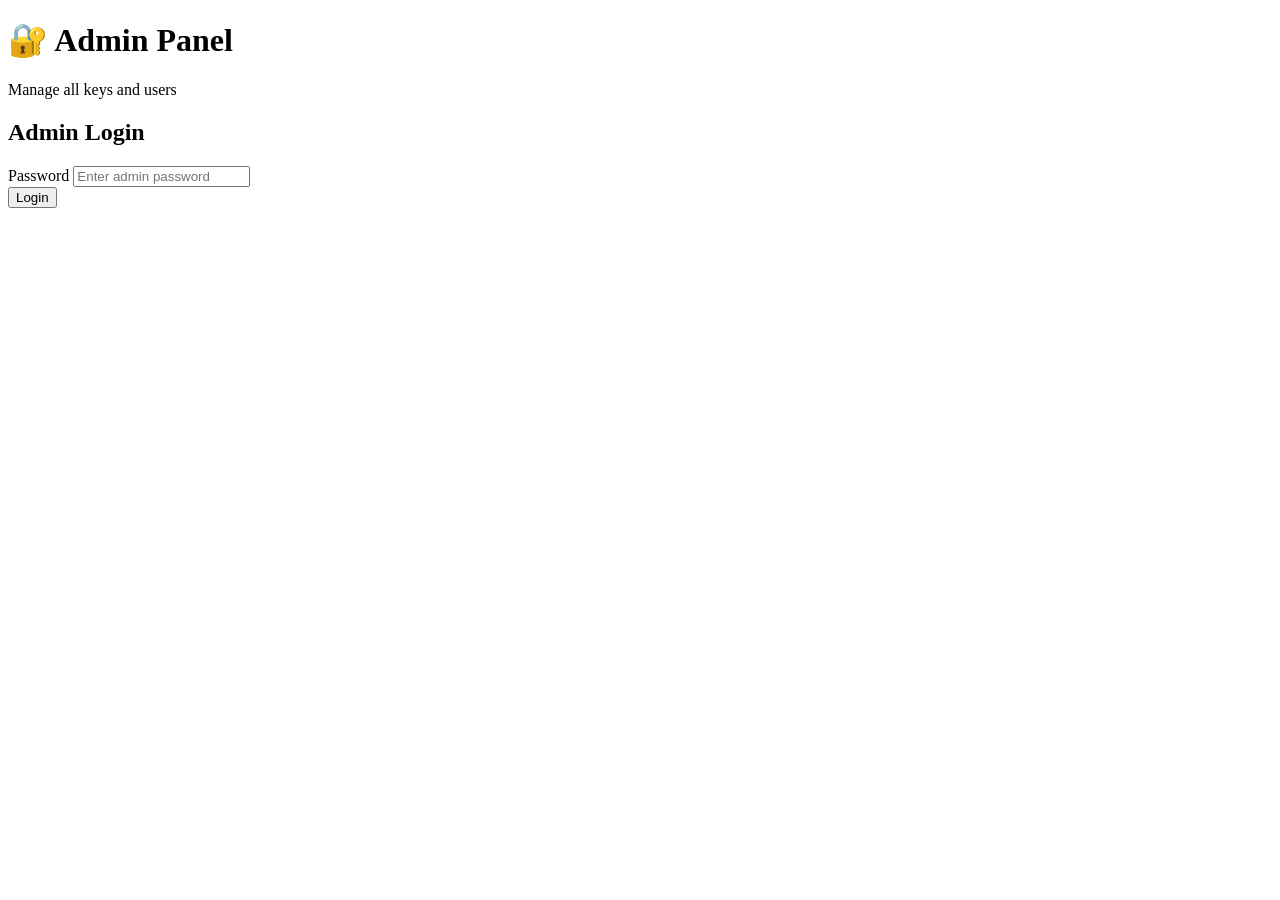
==== admin.html @ 931bccf1 "Create admin.html" ====
<!DOCTYPE html>
<html lang="en">
<head>
    <meta charset="UTF-8">
    <meta name="viewport" content="width=device-width, initial-scale=1.0">
    <title>Admin Panel - Ashot Keys</title>
    <link rel="stylesheet" href="style.css">
</head>
<body>
    <div class="container">
        <div class="header">
            <h1>🔐 Admin Panel</h1>
            <p>Manage all keys and users</p>
        </div>

        <!-- Login Form -->
        <div id="login-form" class="main-card">
            <h2>Admin Login</h2>
            <div class="form-group">
                <label>Password</label>
                <input type="password" id="admin-pass" placeholder="Enter admin password">
            </div>
            <button onclick="adminLogin()" class="btn btn-primary">Login</button>
            <div id="login-error" class="error-msg"></div>
        </div>

        <!-- Admin Panel (hidden by default) -->
        <div id="admin-panel" class="main-card" style="display:none;">
            <div class="admin-stats">
                <div class="stat-box">
                    <h3 id="stat-total">0</h3>
                    <p>Total Keys</p>
                </div>
                <div class="stat-box">
                    <h3 id="stat-active">0</h3>
                    <p>Active Keys</p>
                </div>
                <div class="stat-box">
                    <h3 id="stat-expired">0</h3>
                    <p>Expired</p>
                </div>
            </div>

            <div class="admin-actions">
                <div class="form-group">
                    <label>Bulk Generate (username prefix)</label>
                    <div style="display:flex; gap:10px;">
                        <input type="text" id="bulk-prefix" placeholder="Prefix" style="flex:1;">
                        <input type="number" id="bulk-count" value="5" min="1" max="100" style="width:80px;">
                        <input type="number" id="bulk-hours" value="24" min="1" max="8760" style="width:80px;">
                        <button onclick="bulkGenerate()" class="btn btn-primary">Generate</button>
                    </div>
                </div>
                <button onclick="exportKeys()" class="btn btn-secondary">📤 Export JSON</button>
                <button onclick="importKeys()" class="btn btn-secondary">📥 Import JSON</button>
                <button onclick="clearAllKeys()" class="btn btn-danger">🗑️ Clear All</button>
            </div>

            <div class="admin-list">
                <h3>All Keys</h3>
                <table id="admin-keys-table">
                    <thead>
                        <tr>
                            <th>Key</th>
                            <th>Username</th>
                            <th>Created</th>
                            <th>Expires</th>
                            <th>Status</th>
                            <th>Action</th>
                        </tr>
                    </thead>
                    <tbody id="admin-keys-body"></tbody>
                </table>
            </div>
        </div>
    </div>

    <script src="script.js"></script>
</body>
</html>
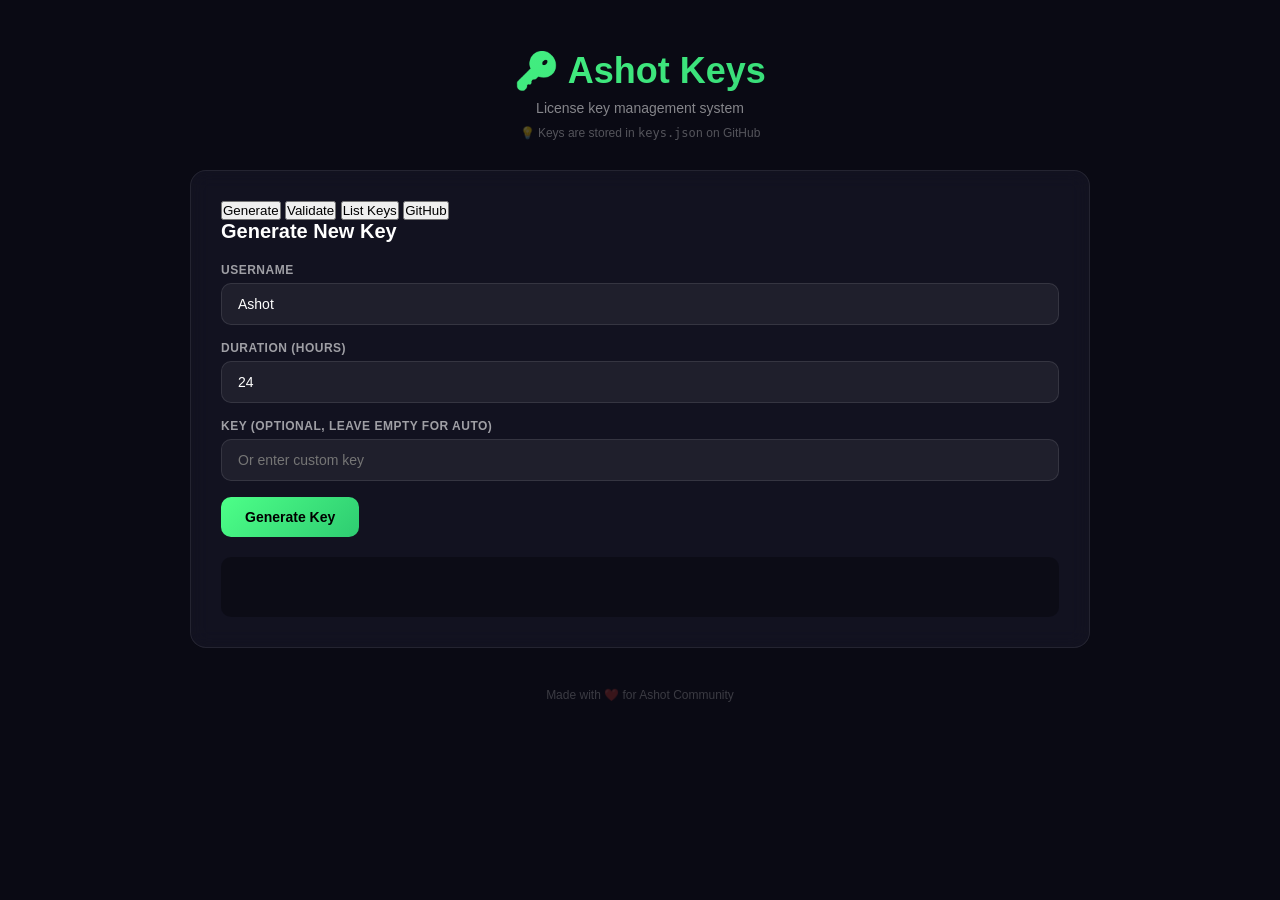
==== commit 906e18ed: "Update admin.html" ====
--- a/admin.html
+++ b/admin.html
@@ -3,75 +3,101 @@
 <head>
     <meta charset="UTF-8">
     <meta name="viewport" content="width=device-width, initial-scale=1.0">
-    <title>Admin Panel - Ashot Keys</title>
+    <title>🔑 Ashot Keys - Admin Panel</title>
     <link rel="stylesheet" href="style.css">
 </head>
 <body>
     <div class="container">
         <div class="header">
-            <h1>🔐 Admin Panel</h1>
-            <p>Manage all keys and users</p>
+            <h1>🔑 Ashot Keys</h1>
+            <p>License key management system</p>
+            <div style="margin-top:10px;font-size:12px;color:rgba(255,255,255,0.3);">
+                💡 Keys are stored in <code>keys.json</code> on GitHub
+            </div>
         </div>
 
-        <!-- Login Form -->
-        <div id="login-form" class="main-card">
-            <h2>Admin Login</h2>
-            <div class="form-group">
-                <label>Password</label>
-                <input type="password" id="admin-pass" placeholder="Enter admin password">
+        <div class="main-card">
+            <div class="admin-tabs">
+                <button class="admin-tab active" onclick="showTab('generate')">Generate</button>
+                <button class="admin-tab" onclick="showTab('validate')">Validate</button>
+                <button class="admin-tab" onclick="showTab('list')">List Keys</button>
+                <button class="admin-tab" onclick="showTab('github')">GitHub</button>
             </div>
-            <button onclick="adminLogin()" class="btn btn-primary">Login</button>
-            <div id="login-error" class="error-msg"></div>
-        </div>
 
-        <!-- Admin Panel (hidden by default) -->
-        <div id="admin-panel" class="main-card" style="display:none;">
-            <div class="admin-stats">
-                <div class="stat-box">
-                    <h3 id="stat-total">0</h3>
-                    <p>Total Keys</p>
+            <!-- Tab: Generate -->
+            <div id="tab-generate" class="tab-content active">
+                <h2>Generate New Key</h2>
+                <div class="form-group">
+                    <label>Username</label>
+                    <input type="text" id="gen-username" placeholder="Enter username" value="Ashot">
                 </div>
-                <div class="stat-box">
-                    <h3 id="stat-active">0</h3>
-                    <p>Active Keys</p>
+                <div class="form-group">
+                    <label>Duration (hours)</label>
+                    <input type="number" id="gen-hours" value="24" min="1" max="8760">
                 </div>
-                <div class="stat-box">
-                    <h3 id="stat-expired">0</h3>
-                    <p>Expired</p>
+                <div class="form-group">
+                    <label>Key (optional, leave empty for auto)</label>
+                    <input type="text" id="gen-custom-key" placeholder="Or enter custom key">
+                </div>
+                <button onclick="generateKey()" class="btn btn-primary">Generate Key</button>
+                <div id="gen-result" class="result-box"></div>
+            </div>
+
+            <!-- Tab: Validate -->
+            <div id="tab-validate" class="tab-content">
+                <h2>Validate a Key</h2>
+                <div class="form-group">
+                    <label>License Key</label>
+                    <input type="text" id="val-key" placeholder="Enter key to validate">
+                </div>
+                <button onclick="validateKey()" class="btn btn-secondary">Validate</button>
+                <div id="val-result" class="result-box"></div>
+            </div>
+
+            <!-- Tab: List -->
+            <div id="tab-list" class="tab-content">
+                <h2>Active Keys</h2>
+                <button onclick="listKeys()" class="btn btn-secondary">Refresh List</button>
+                <div id="list-result" class="result-box">
+                    <table id="keys-table">
+                        <thead>
+                            <tr>
+                                <th>Key</th>
+                                <th>Username</th>
+                                <th>Expires</th>
+                                <th>Action</th>
+                            </tr>
+                        </thead>
+                        <tbody id="keys-body"></tbody>
+                    </table>
                 </div>
             </div>
 
-            <div class="admin-actions">
-                <div class="form-group">
-                    <label>Bulk Generate (username prefix)</label>
-                    <div style="display:flex; gap:10px;">
-                        <input type="text" id="bulk-prefix" placeholder="Prefix" style="flex:1;">
-                        <input type="number" id="bulk-count" value="5" min="1" max="100" style="width:80px;">
-                        <input type="number" id="bulk-hours" value="24" min="1" max="8760" style="width:80px;">
-                        <button onclick="bulkGenerate()" class="btn btn-primary">Generate</button>
-                    </div>
+            <!-- Tab: GitHub -->
+            <div id="tab-github" class="tab-content">
+                <h2>📦 GitHub Management</h2>
+                <p style="color:rgba(255,255,255,0.6);font-size:13px;margin-bottom:16px;">
+                    Keys are stored in <code>keys.json</code>. Download it, add your keys, and upload back.
+                </p>
+                
+                <div style="display:flex;gap:10px;flex-wrap:wrap;margin-bottom:16px;">
+                    <button onclick="downloadKeys()" class="btn btn-secondary">📥 Download keys.json</button>
+                    <button onclick="document.getElementById('uploadKeys').click()" class="btn btn-secondary">📤 Upload keys.json</button>
+                    <input type="file" id="uploadKeys" accept=".json" style="display:none;" onchange="uploadKeys(event)">
                 </div>
-                <button onclick="exportKeys()" class="btn btn-secondary">📤 Export JSON</button>
-                <button onclick="importKeys()" class="btn btn-secondary">📥 Import JSON</button>
-                <button onclick="clearAllKeys()" class="btn btn-danger">🗑️ Clear All</button>
+                
+                <div id="github-status" style="background:rgba(0,0,0,0.3);padding:15px;border-radius:10px;font-size:12px;color:rgba(255,255,255,0.6);">
+                    💡 Instructions:<br>
+                    1. Click "Download keys.json"<br>
+                    2. Edit the file to add your keys<br>
+                    3. Click "Upload keys.json" to update<br>
+                    4. Users will get the new keys when they restart the game
+                </div>
             </div>
+        </div>
 
-            <div class="admin-list">
-                <h3>All Keys</h3>
-                <table id="admin-keys-table">
-                    <thead>
-                        <tr>
-                            <th>Key</th>
-                            <th>Username</th>
-                            <th>Created</th>
-                            <th>Expires</th>
-                            <th>Status</th>
-                            <th>Action</th>
-                        </tr>
-                    </thead>
-                    <tbody id="admin-keys-body"></tbody>
-                </table>
-            </div>
+        <div class="footer">
+            <p>Made with ❤️ for Ashot Community</p>
         </div>
     </div>
 
--- a/style.css
+++ b/style.css
@@ -0,0 +1,296 @@
+* {
+    margin: 0;
+    padding: 0;
+    box-sizing: border-box;
+}
+
+body {
+    font-family: 'Inter', -apple-system, BlinkMacSystemFont, sans-serif;
+    background: #0a0a14;
+    color: #fff;
+    min-height: 100vh;
+    display: flex;
+    justify-content: center;
+    padding: 20px;
+}
+
+.container {
+    max-width: 900px;
+    width: 100%;
+}
+
+.header {
+    text-align: center;
+    padding: 30px 0;
+}
+
+.header h1 {
+    font-size: 36px;
+    background: linear-gradient(135deg, #4dff88, #2ecc71);
+    -webkit-background-clip: text;
+    -webkit-text-fill-color: transparent;
+    margin-bottom: 8px;
+}
+
+.header p {
+    color: rgba(255,255,255,0.5);
+    font-size: 14px;
+}
+
+.main-card {
+    background: rgba(20,20,35,0.8);
+    border: 1px solid rgba(255,255,255,0.08);
+    border-radius: 16px;
+    padding: 30px;
+    backdrop-filter: blur(10px);
+    margin-bottom: 20px;
+}
+
+.tabs {
+    display: flex;
+    gap: 10px;
+    margin-bottom: 25px;
+    border-bottom: 1px solid rgba(255,255,255,0.08);
+    padding-bottom: 15px;
+}
+
+.tab {
+    background: transparent;
+    border: none;
+    color: rgba(255,255,255,0.5);
+    padding: 10px 20px;
+    cursor: pointer;
+    font-size: 14px;
+    border-radius: 8px;
+    transition: all 0.3s;
+}
+
+.tab:hover {
+    background: rgba(255,255,255,0.05);
+    color: #fff;
+}
+
+.tab.active {
+    background: rgba(77,255,136,0.15);
+    color: #4dff88;
+}
+
+.tab-content {
+    display: none;
+}
+
+.tab-content.active {
+    display: block;
+}
+
+.tab-content h2 {
+    font-size: 20px;
+    margin-bottom: 20px;
+    color: #fff;
+}
+
+.form-group {
+    margin-bottom: 16px;
+}
+
+.form-group label {
+    display: block;
+    font-size: 12px;
+    font-weight: 600;
+    color: rgba(255,255,255,0.6);
+    margin-bottom: 6px;
+    text-transform: uppercase;
+    letter-spacing: 0.5px;
+}
+
+.form-group input,
+.form-group select {
+    width: 100%;
+    padding: 12px 16px;
+    background: rgba(255,255,255,0.06);
+    border: 1px solid rgba(255,255,255,0.1);
+    border-radius: 10px;
+    color: #fff;
+    font-size: 14px;
+    transition: all 0.3s;
+}
+
+.form-group input:focus,
+.form-group select:focus {
+    outline: none;
+    border-color: rgba(77,255,136,0.4);
+    box-shadow: 0 0 20px rgba(77,255,136,0.05);
+}
+
+.btn {
+    padding: 12px 24px;
+    border: none;
+    border-radius: 10px;
+    font-size: 14px;
+    font-weight: 600;
+    cursor: pointer;
+    transition: all 0.3s;
+}
+
+.btn-primary {
+    background: linear-gradient(135deg, #4dff88, #2ecc71);
+    color: #000;
+}
+
+.btn-primary:hover {
+    transform: translateY(-2px);
+    box-shadow: 0 8px 30px rgba(77,255,136,0.3);
+}
+
+.btn-secondary {
+    background: rgba(255,255,255,0.1);
+    color: #fff;
+}
+
+.btn-secondary:hover {
+    background: rgba(255,255,255,0.2);
+}
+
+.btn-danger {
+    background: rgba(255,77,77,0.2);
+    color: #ff4d4d;
+}
+
+.btn-danger:hover {
+    background: rgba(255,77,77,0.3);
+}
+
+.result-box {
+    margin-top: 20px;
+    padding: 20px;
+    background: rgba(0,0,0,0.3);
+    border-radius: 10px;
+    min-height: 60px;
+}
+
+.key-display {
+    font-size: 24px;
+    font-weight: 700;
+    letter-spacing: 2px;
+    color: #4dff88;
+    text-align: center;
+    padding: 15px;
+    background: rgba(77,255,136,0.05);
+    border-radius: 8px;
+    border: 1px solid rgba(77,255,136,0.2);
+}
+
+.key-info {
+    font-size: 13px;
+    color: rgba(255,255,255,0.6);
+    text-align: center;
+    margin-top: 8px;
+}
+
+.valid {
+    color: #4dff88;
+}
+
+.invalid {
+    color: #ff4d4d;
+}
+
+table {
+    width: 100%;
+    border-collapse: collapse;
+    font-size: 13px;
+}
+
+th {
+    text-align: left;
+    padding: 12px;
+    border-bottom: 1px solid rgba(255,255,255,0.08);
+    color: rgba(255,255,255,0.5);
+    font-weight: 600;
+    text-transform: uppercase;
+    font-size: 11px;
+    letter-spacing: 0.5px;
+}
+
+td {
+    padding: 12px;
+    border-bottom: 1px solid rgba(255,255,255,0.04);
+}
+
+.status-badge {
+    padding: 4px 12px;
+    border-radius: 20px;
+    font-size: 11px;
+    font-weight: 600;
+}
+
+.status-active {
+    background: rgba(77,255,136,0.15);
+    color: #4dff88;
+}
+
+.status-expired {
+    background: rgba(255,77,77,0.15);
+    color: #ff4d4d;
+}
+
+.admin-stats {
+    display: grid;
+    grid-template-columns: repeat(3, 1fr);
+    gap: 16px;
+    margin-bottom: 25px;
+}
+
+.stat-box {
+    background: rgba(255,255,255,0.03);
+    padding: 20px;
+    border-radius: 12px;
+    text-align: center;
+    border: 1px solid rgba(255,255,255,0.05);
+}
+
+.stat-box h3 {
+    font-size: 28px;
+    font-weight: 700;
+    color: #fff;
+}
+
+.stat-box p {
+    font-size: 12px;
+    color: rgba(255,255,255,0.4);
+    margin-top: 4px;
+}
+
+.admin-actions {
+    margin-bottom: 25px;
+}
+
+.footer {
+    text-align: center;
+    padding: 20px;
+    color: rgba(255,255,255,0.2);
+    font-size: 12px;
+}
+
+.error-msg {
+    color: #ff4d4d;
+    margin-top: 10px;
+    font-size: 13px;
+}
+
+@media (max-width: 600px) {
+    .admin-stats {
+        grid-template-columns: 1fr;
+    }
+    
+    .tabs {
+        flex-wrap: wrap;
+    }
+    
+    .tab {
+        flex: 1;
+        text-align: center;
+        font-size: 12px;
+        padding: 8px 12px;
+    }
+}
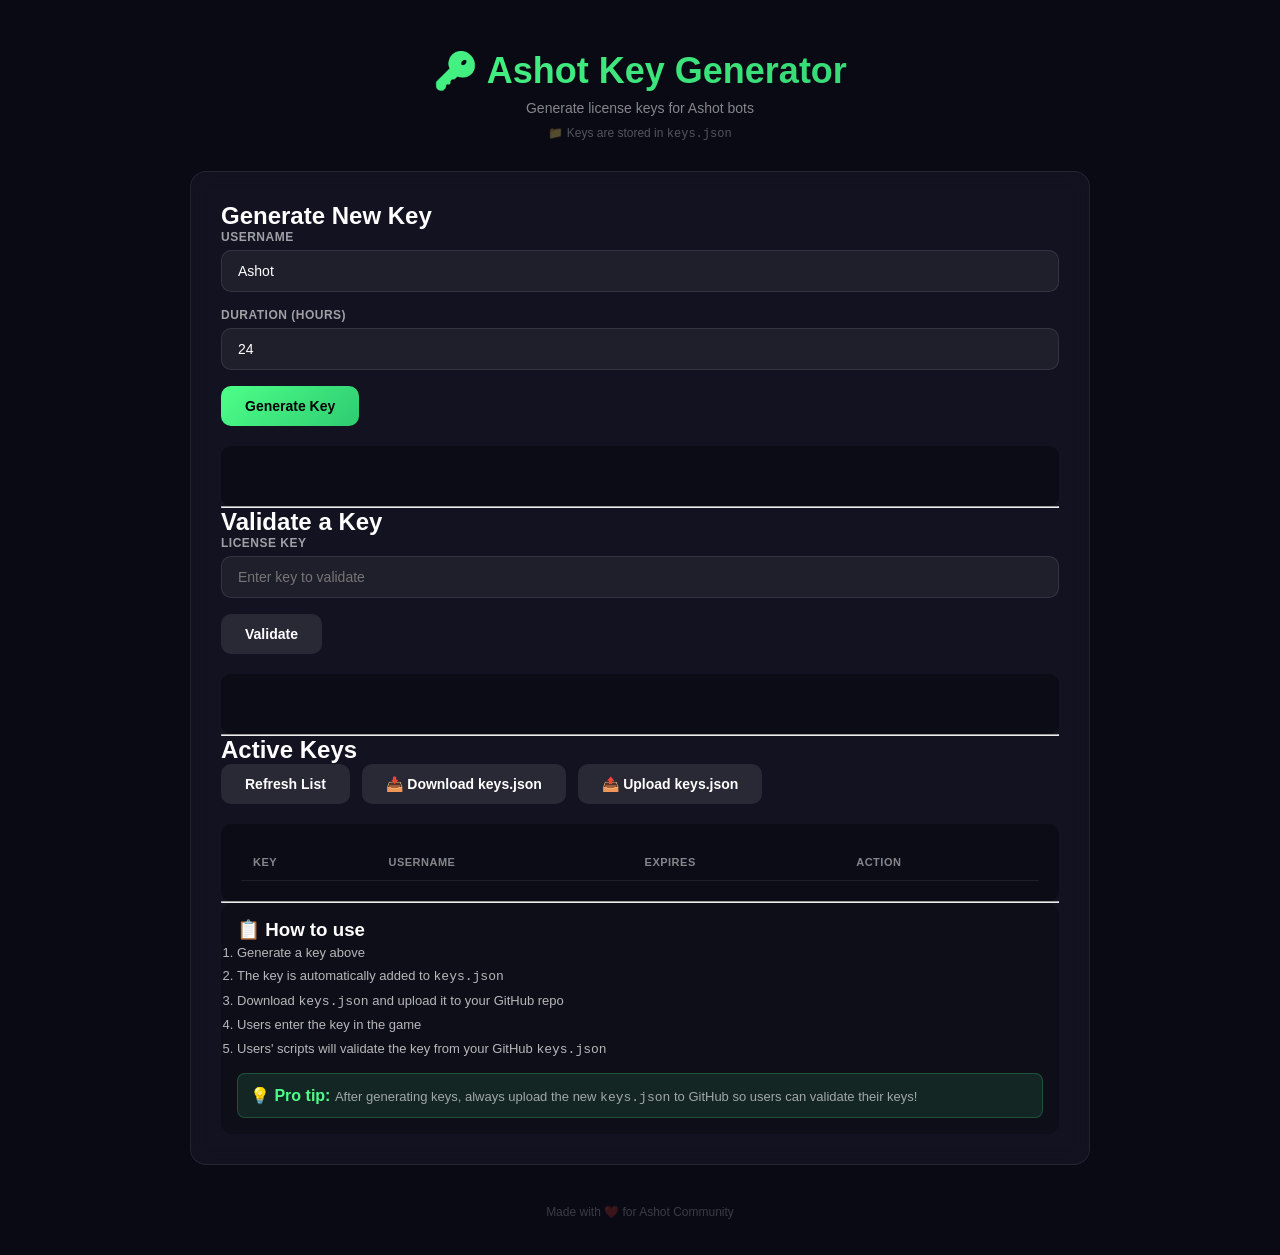
==== commit de77dcbe: "Update admin.html" ====
--- a/admin.html
+++ b/admin.html
@@ -3,29 +3,22 @@
 <head>
     <meta charset="UTF-8">
     <meta name="viewport" content="width=device-width, initial-scale=1.0">
-    <title>🔑 Ashot Keys - Admin Panel</title>
+    <title>🔑 Ashot Keys - Admin</title>
     <link rel="stylesheet" href="style.css">
 </head>
 <body>
     <div class="container">
         <div class="header">
-            <h1>🔑 Ashot Keys</h1>
-            <p>License key management system</p>
+            <h1>🔑 Ashot Key Generator</h1>
+            <p>Generate license keys for Ashot bots</p>
             <div style="margin-top:10px;font-size:12px;color:rgba(255,255,255,0.3);">
-                💡 Keys are stored in <code>keys.json</code> on GitHub
+                📁 Keys are stored in <code>keys.json</code>
             </div>
         </div>
 
         <div class="main-card">
-            <div class="admin-tabs">
-                <button class="admin-tab active" onclick="showTab('generate')">Generate</button>
-                <button class="admin-tab" onclick="showTab('validate')">Validate</button>
-                <button class="admin-tab" onclick="showTab('list')">List Keys</button>
-                <button class="admin-tab" onclick="showTab('github')">GitHub</button>
-            </div>
-
-            <!-- Tab: Generate -->
-            <div id="tab-generate" class="tab-content active">
+            <!-- Generate Key -->
+            <div class="section">
                 <h2>Generate New Key</h2>
                 <div class="form-group">
                     <label>Username</label>
@@ -35,16 +28,14 @@
                     <label>Duration (hours)</label>
                     <input type="number" id="gen-hours" value="24" min="1" max="8760">
                 </div>
-                <div class="form-group">
-                    <label>Key (optional, leave empty for auto)</label>
-                    <input type="text" id="gen-custom-key" placeholder="Or enter custom key">
-                </div>
                 <button onclick="generateKey()" class="btn btn-primary">Generate Key</button>
                 <div id="gen-result" class="result-box"></div>
             </div>
 
-            <!-- Tab: Validate -->
-            <div id="tab-validate" class="tab-content">
+            <hr>
+
+            <!-- Validate Key -->
+            <div class="section">
                 <h2>Validate a Key</h2>
                 <div class="form-group">
                     <label>License Key</label>
@@ -54,10 +45,15 @@
                 <div id="val-result" class="result-box"></div>
             </div>
 
-            <!-- Tab: List -->
-            <div id="tab-list" class="tab-content">
+            <hr>
+
+            <!-- List Keys -->
+            <div class="section">
                 <h2>Active Keys</h2>
                 <button onclick="listKeys()" class="btn btn-secondary">Refresh List</button>
+                <button onclick="downloadKeysFile()" class="btn btn-secondary" style="margin-left:8px;">📥 Download keys.json</button>
+                <button onclick="document.getElementById('uploadKeys').click()" class="btn btn-secondary" style="margin-left:8px;">📤 Upload keys.json</button>
+                <input type="file" id="uploadKeys" accept=".json" style="display:none;" onchange="uploadKeys(event)">
                 <div id="list-result" class="result-box">
                     <table id="keys-table">
                         <thead>
@@ -73,25 +69,23 @@
                 </div>
             </div>
 
-            <!-- Tab: GitHub -->
-            <div id="tab-github" class="tab-content">
-                <h2>📦 GitHub Management</h2>
-                <p style="color:rgba(255,255,255,0.6);font-size:13px;margin-bottom:16px;">
-                    Keys are stored in <code>keys.json</code>. Download it, add your keys, and upload back.
-                </p>
-                
-                <div style="display:flex;gap:10px;flex-wrap:wrap;margin-bottom:16px;">
-                    <button onclick="downloadKeys()" class="btn btn-secondary">📥 Download keys.json</button>
-                    <button onclick="document.getElementById('uploadKeys').click()" class="btn btn-secondary">📤 Upload keys.json</button>
-                    <input type="file" id="uploadKeys" accept=".json" style="display:none;" onchange="uploadKeys(event)">
-                </div>
-                
-                <div id="github-status" style="background:rgba(0,0,0,0.3);padding:15px;border-radius:10px;font-size:12px;color:rgba(255,255,255,0.6);">
-                    💡 Instructions:<br>
-                    1. Click "Download keys.json"<br>
-                    2. Edit the file to add your keys<br>
-                    3. Click "Upload keys.json" to update<br>
-                    4. Users will get the new keys when they restart the game
+            <hr>
+
+            <!-- Instructions -->
+            <div class="section" style="background:rgba(0,0,0,0.2);border-radius:12px;padding:16px;">
+                <h3>📋 How to use</h3>
+                <ol style="color:rgba(255,255,255,0.7);font-size:13px;line-height:1.8;">
+                    <li>Generate a key above</li>
+                    <li>The key is automatically added to <code>keys.json</code></li>
+                    <li>Download <code>keys.json</code> and upload it to your GitHub repo</li>
+                    <li>Users enter the key in the game</li>
+                    <li>Users' scripts will validate the key from your GitHub <code>keys.json</code></li>
+                </ol>
+                <div style="margin-top:12px;padding:12px;background:rgba(77,255,136,0.1);border-radius:8px;border:1px solid rgba(77,255,136,0.2);">
+                    <strong style="color:#4dff88;">💡 Pro tip:</strong>
+                    <span style="color:rgba(255,255,255,0.6);font-size:13px;">
+                        After generating keys, always upload the new <code>keys.json</code> to GitHub so users can validate their keys!
+                    </span>
                 </div>
             </div>
         </div>
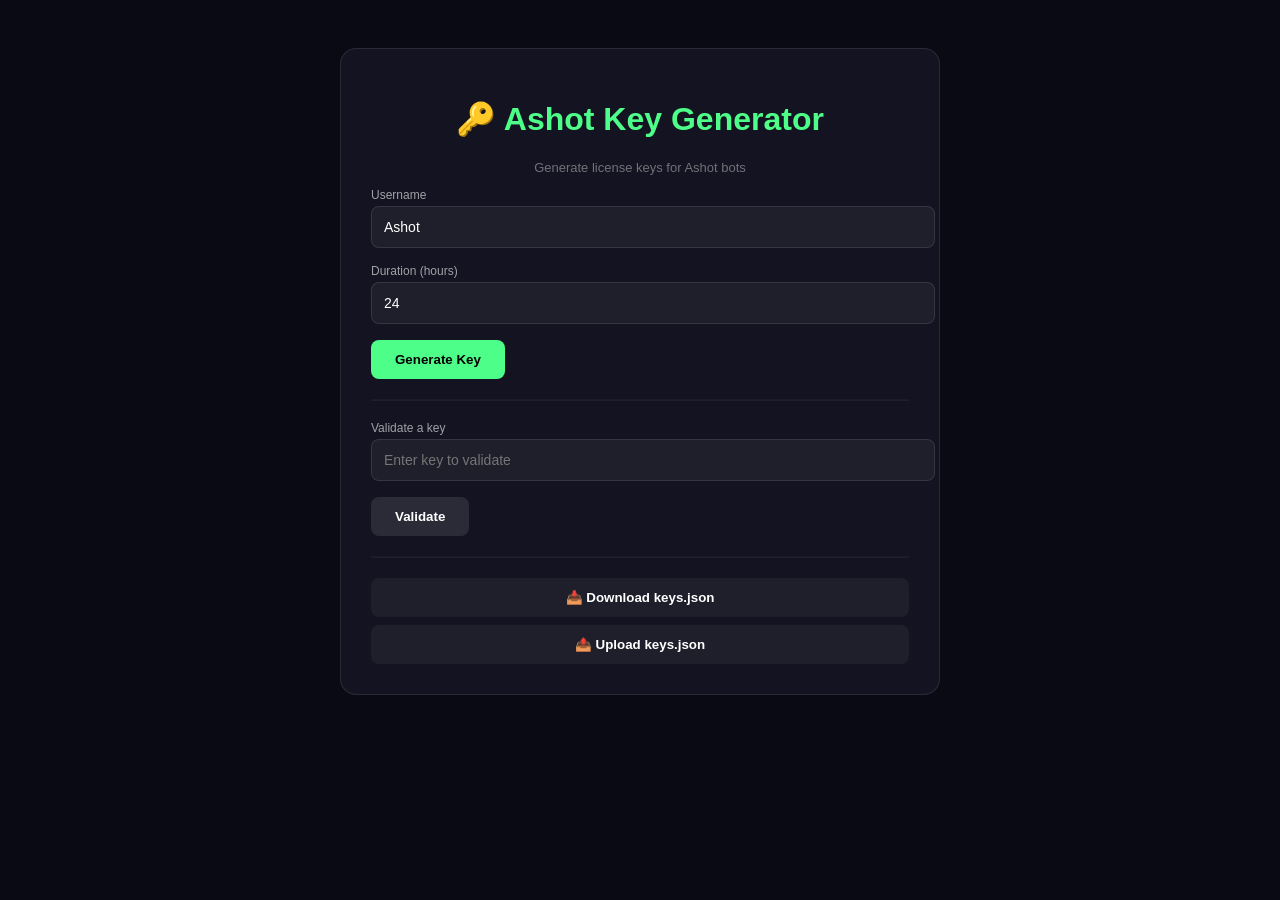
==== commit 1f05d702: "Update admin.html" ====
--- a/admin.html
+++ b/admin.html
@@ -1,100 +1,151 @@
 <!DOCTYPE html>
-<html lang="en">
+<html>
 <head>
-    <meta charset="UTF-8">
-    <meta name="viewport" content="width=device-width, initial-scale=1.0">
-    <title>🔑 Ashot Keys - Admin</title>
-    <link rel="stylesheet" href="style.css">
+    <title>🔑 Ashot Key Generator</title>
+    <style>
+        body { background: #0a0a14; color: #fff; font-family: 'Inter', sans-serif; display: flex; justify-content: center; padding: 40px; }
+        .container { max-width: 600px; width: 100%; }
+        .card { background: rgba(20,20,35,0.9); border-radius: 16px; padding: 30px; border: 1px solid rgba(255,255,255,0.1); }
+        h1 { color: #4dff88; text-align: center; }
+        .form-group { margin-bottom: 16px; }
+        label { display: block; font-size: 12px; color: rgba(255,255,255,0.6); margin-bottom: 4px; }
+        input { width: 100%; padding: 12px; background: rgba(255,255,255,0.05); border: 1px solid rgba(255,255,255,0.1); border-radius: 8px; color: #fff; font-size: 14px; }
+        button { padding: 12px 24px; background: #4dff88; color: #000; border: none; border-radius: 8px; font-weight: 700; cursor: pointer; }
+        .key-display { background: rgba(77,255,136,0.1); border: 1px solid rgba(77,255,136,0.2); border-radius: 8px; padding: 16px; text-align: center; font-size: 24px; font-family: monospace; color: #4dff88; margin: 16px 0; }
+        .info { color: rgba(255,255,255,0.5); font-size: 13px; text-align: center; }
+        .result { margin-top: 16px; }
+    </style>
 </head>
 <body>
     <div class="container">
-        <div class="header">
+        <div class="card">
             <h1>🔑 Ashot Key Generator</h1>
-            <p>Generate license keys for Ashot bots</p>
-            <div style="margin-top:10px;font-size:12px;color:rgba(255,255,255,0.3);">
-                📁 Keys are stored in <code>keys.json</code>
+            <p style="text-align:center;color:rgba(255,255,255,0.4);font-size:13px;">Generate license keys for Ashot bots</p>
+            
+            <div class="form-group">
+                <label>Username</label>
+                <input type="text" id="username" value="Ashot" placeholder="Enter username">
             </div>
-        </div>
-
-        <div class="main-card">
-            <!-- Generate Key -->
-            <div class="section">
-                <h2>Generate New Key</h2>
-                <div class="form-group">
-                    <label>Username</label>
-                    <input type="text" id="gen-username" placeholder="Enter username" value="Ashot">
-                </div>
-                <div class="form-group">
-                    <label>Duration (hours)</label>
-                    <input type="number" id="gen-hours" value="24" min="1" max="8760">
-                </div>
-                <button onclick="generateKey()" class="btn btn-primary">Generate Key</button>
-                <div id="gen-result" class="result-box"></div>
+            <div class="form-group">
+                <label>Duration (hours)</label>
+                <input type="number" id="hours" value="24" min="1" max="8760">
             </div>
-
-            <hr>
-
-            <!-- Validate Key -->
-            <div class="section">
-                <h2>Validate a Key</h2>
-                <div class="form-group">
-                    <label>License Key</label>
-                    <input type="text" id="val-key" placeholder="Enter key to validate">
-                </div>
-                <button onclick="validateKey()" class="btn btn-secondary">Validate</button>
-                <div id="val-result" class="result-box"></div>
+            <button onclick="generateKey()">Generate Key</button>
+            <div id="result" class="result"></div>
+            
+            <hr style="border-color:rgba(255,255,255,0.05);margin:20px 0;">
+            
+            <div class="form-group">
+                <label>Validate a key</label>
+                <input type="text" id="validate-key" placeholder="Enter key to validate">
             </div>
-
-            <hr>
-
-            <!-- List Keys -->
-            <div class="section">
-                <h2>Active Keys</h2>
-                <button onclick="listKeys()" class="btn btn-secondary">Refresh List</button>
-                <button onclick="downloadKeysFile()" class="btn btn-secondary" style="margin-left:8px;">📥 Download keys.json</button>
-                <button onclick="document.getElementById('uploadKeys').click()" class="btn btn-secondary" style="margin-left:8px;">📤 Upload keys.json</button>
+            <button onclick="validateKey()" style="background:rgba(255,255,255,0.1);color:#fff;">Validate</button>
+            <div id="validate-result" class="result"></div>
+            
+            <hr style="border-color:rgba(255,255,255,0.05);margin:20px 0;">
+            
+            <button onclick="downloadKeys()" style="background:rgba(255,255,255,0.05);color:#fff;width:100%;">📥 Download keys.json</button>
+            <div style="margin-top:8px;">
                 <input type="file" id="uploadKeys" accept=".json" style="display:none;" onchange="uploadKeys(event)">
-                <div id="list-result" class="result-box">
-                    <table id="keys-table">
-                        <thead>
-                            <tr>
-                                <th>Key</th>
-                                <th>Username</th>
-                                <th>Expires</th>
-                                <th>Action</th>
-                            </tr>
-                        </thead>
-                        <tbody id="keys-body"></tbody>
-                    </table>
-                </div>
+                <button onclick="document.getElementById('uploadKeys').click()" style="background:rgba(255,255,255,0.05);color:#fff;width:100%;">📤 Upload keys.json</button>
             </div>
-
-            <hr>
-
-            <!-- Instructions -->
-            <div class="section" style="background:rgba(0,0,0,0.2);border-radius:12px;padding:16px;">
-                <h3>📋 How to use</h3>
-                <ol style="color:rgba(255,255,255,0.7);font-size:13px;line-height:1.8;">
-                    <li>Generate a key above</li>
-                    <li>The key is automatically added to <code>keys.json</code></li>
-                    <li>Download <code>keys.json</code> and upload it to your GitHub repo</li>
-                    <li>Users enter the key in the game</li>
-                    <li>Users' scripts will validate the key from your GitHub <code>keys.json</code></li>
-                </ol>
-                <div style="margin-top:12px;padding:12px;background:rgba(77,255,136,0.1);border-radius:8px;border:1px solid rgba(77,255,136,0.2);">
-                    <strong style="color:#4dff88;">💡 Pro tip:</strong>
-                    <span style="color:rgba(255,255,255,0.6);font-size:13px;">
-                        After generating keys, always upload the new <code>keys.json</code> to GitHub so users can validate their keys!
-                    </span>
-                </div>
-            </div>
-        </div>
-
-        <div class="footer">
-            <p>Made with ❤️ for Ashot Community</p>
         </div>
     </div>
 
-    <script src="script.js"></script>
+    <script>
+        // KeySystem
+        let keys = JSON.parse(localStorage.getItem('ashot_keys_admin') || '{}');
+
+        function saveKeys() {
+            localStorage.setItem('ashot_keys_admin', JSON.stringify(keys));
+        }
+
+        function generateKeyString(username) {
+            const random = Math.random().toString(36).substring(2, 10);
+            const timestamp = Date.now().toString(36);
+            let hash = 0;
+            for (let i = 0; i < (username + random + timestamp).length; i++) {
+                const char = (username + random + timestamp).charCodeAt(i);
+                hash = ((hash << 5) - hash) + char;
+                hash = hash & hash;
+            }
+            return `${username.substring(0, 4)}${Math.abs(hash).toString(36).substring(0, 8)}`.toUpperCase();
+        }
+
+        function generateKey() {
+            const username = document.getElementById('username').value.trim() || 'user';
+            const hours = parseInt(document.getElementById('hours').value) || 24;
+            const key = generateKeyString(username);
+            const expiry = Math.floor(Date.now() / 1000) + (hours * 3600);
+            
+            keys[key] = {
+                username: username,
+                expiry: expiry,
+                created: Math.floor(Date.now() / 1000),
+                duration: hours
+            };
+            saveKeys();
+
+            document.getElementById('result').innerHTML = `
+                <div class="key-display">${key}</div>
+                <div class="info">
+                    👤 ${username} • ⏱ ${hours}h • 📅 ${new Date(expiry * 1000).toLocaleString()}
+                </div>
+                <button onclick="navigator.clipboard.writeText('${key}')" style="margin-top:8px;background:rgba(255,255,255,0.05);color:#fff;width:100%;">📋 Copy Key</button>
+                <button onclick="downloadKeys()" style="margin-top:4px;background:rgba(77,255,136,0.1);color:#4dff88;width:100%;">📥 Download keys.json</button>
+            `;
+        }
+
+        function validateKey() {
+            const key = document.getElementById('validate-key').value.trim().toUpperCase();
+            const now = Math.floor(Date.now() / 1000);
+            const data = keys[key];
+            
+            if (!data) {
+                document.getElementById('validate-result').innerHTML = '<div style="color:#ff4444;">❌ Key not found</div>';
+            } else if (data.expiry < now) {
+                document.getElementById('validate-result').innerHTML = '<div style="color:#ff4444;">❌ Key expired</div>';
+            } else {
+                document.getElementById('validate-result').innerHTML = `
+                    <div style="color:#4dff88;">✅ Valid key</div>
+                    <div style="color:rgba(255,255,255,0.5);font-size:13px;">
+                        👤 ${data.username} • 📅 ${new Date(data.expiry * 1000).toLocaleString()}
+                    </div>
+                `;
+            }
+        }
+
+        function downloadKeys() {
+            const blob = new Blob([JSON.stringify(keys, null, 2)], { type: 'application/json' });
+            const url = URL.createObjectURL(blob);
+            const a = document.createElement('a');
+            a.href = url;
+            a.download = 'keys.json';
+            a.click();
+            URL.revokeObjectURL(url);
+        }
+
+        function uploadKeys(event) {
+            const file = event.target.files[0];
+            if (!file) return;
+            const reader = new FileReader();
+            reader.onload = function(e) {
+                try {
+                    keys = JSON.parse(e.target.result);
+                    saveKeys();
+                    alert('✅ Keys imported successfully!');
+                } catch(err) {
+                    alert('❌ Invalid JSON file');
+                }
+            };
+            reader.readAsText(file);
+        }
+
+        // Expose functions
+        window.generateKey = generateKey;
+        window.validateKey = validateKey;
+        window.downloadKeys = downloadKeys;
+        window.uploadKeys = uploadKeys;
+    </script>
 </body>
 </html>
